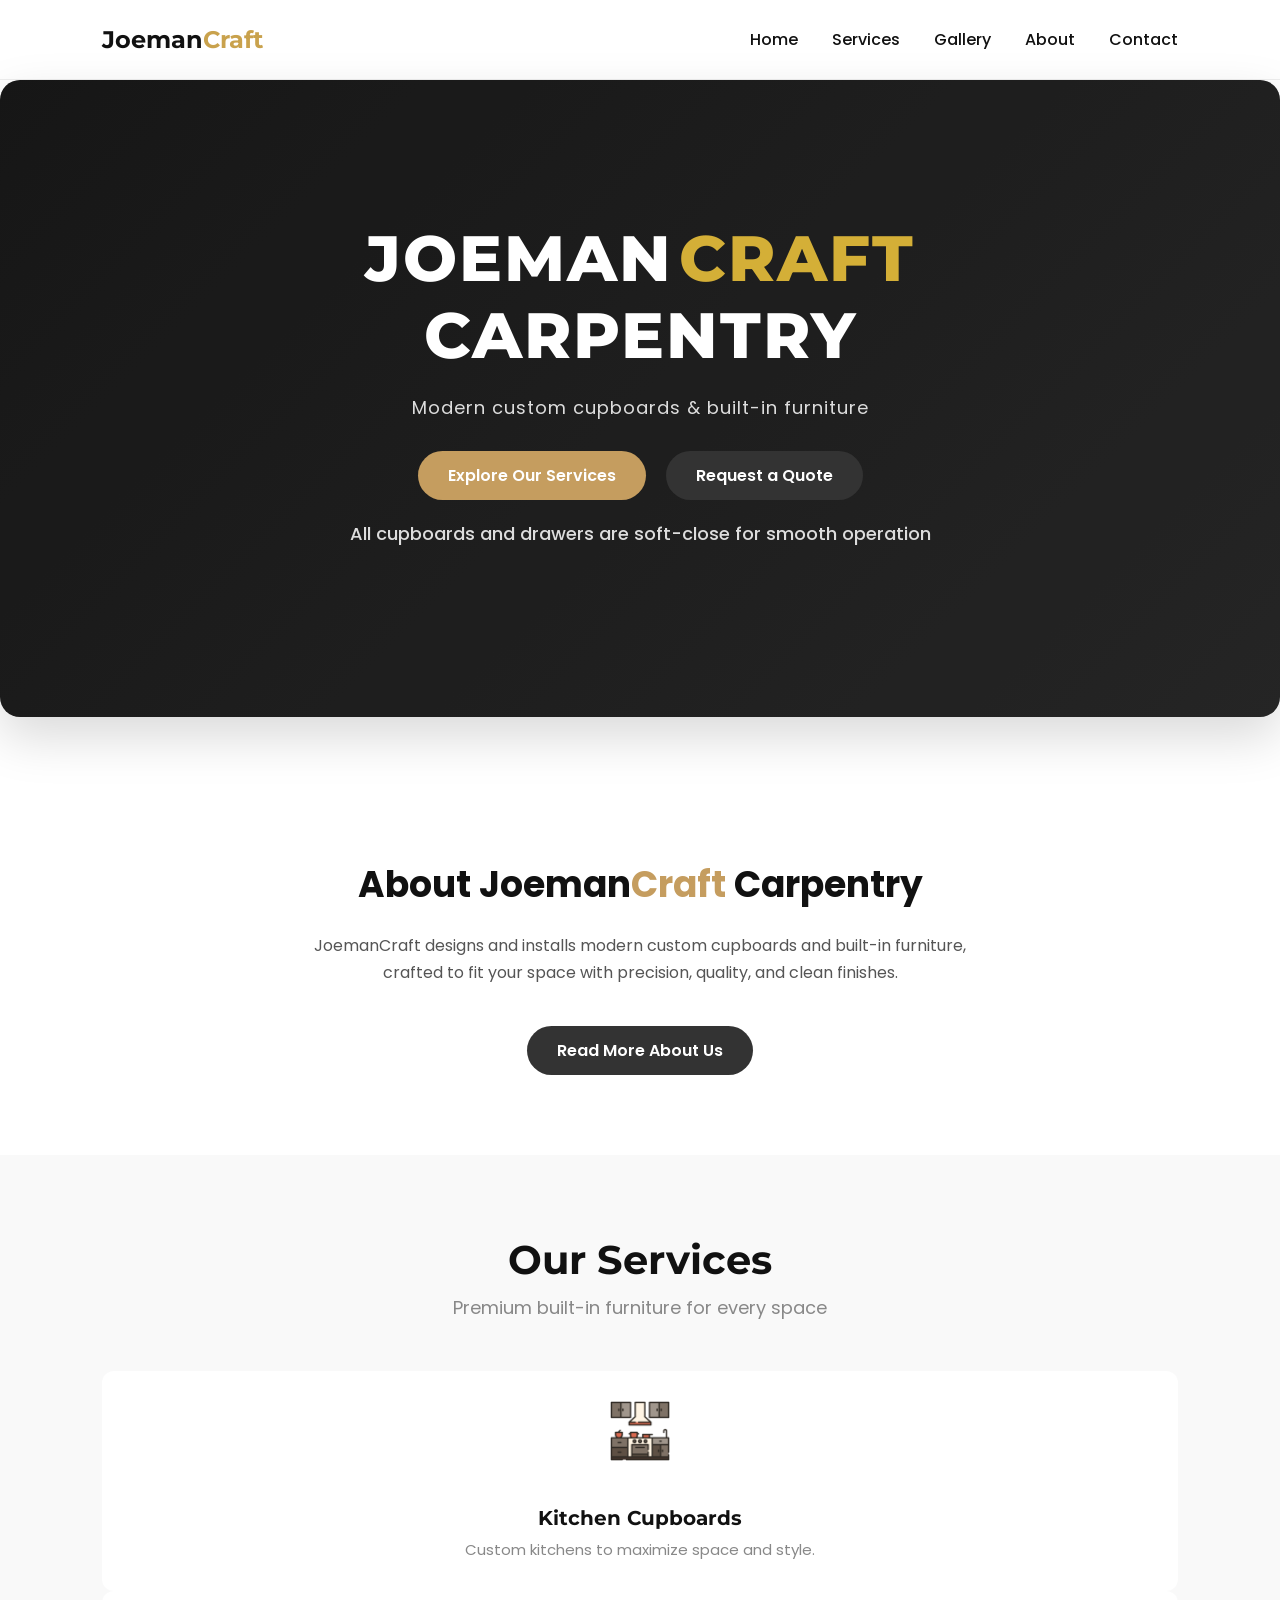
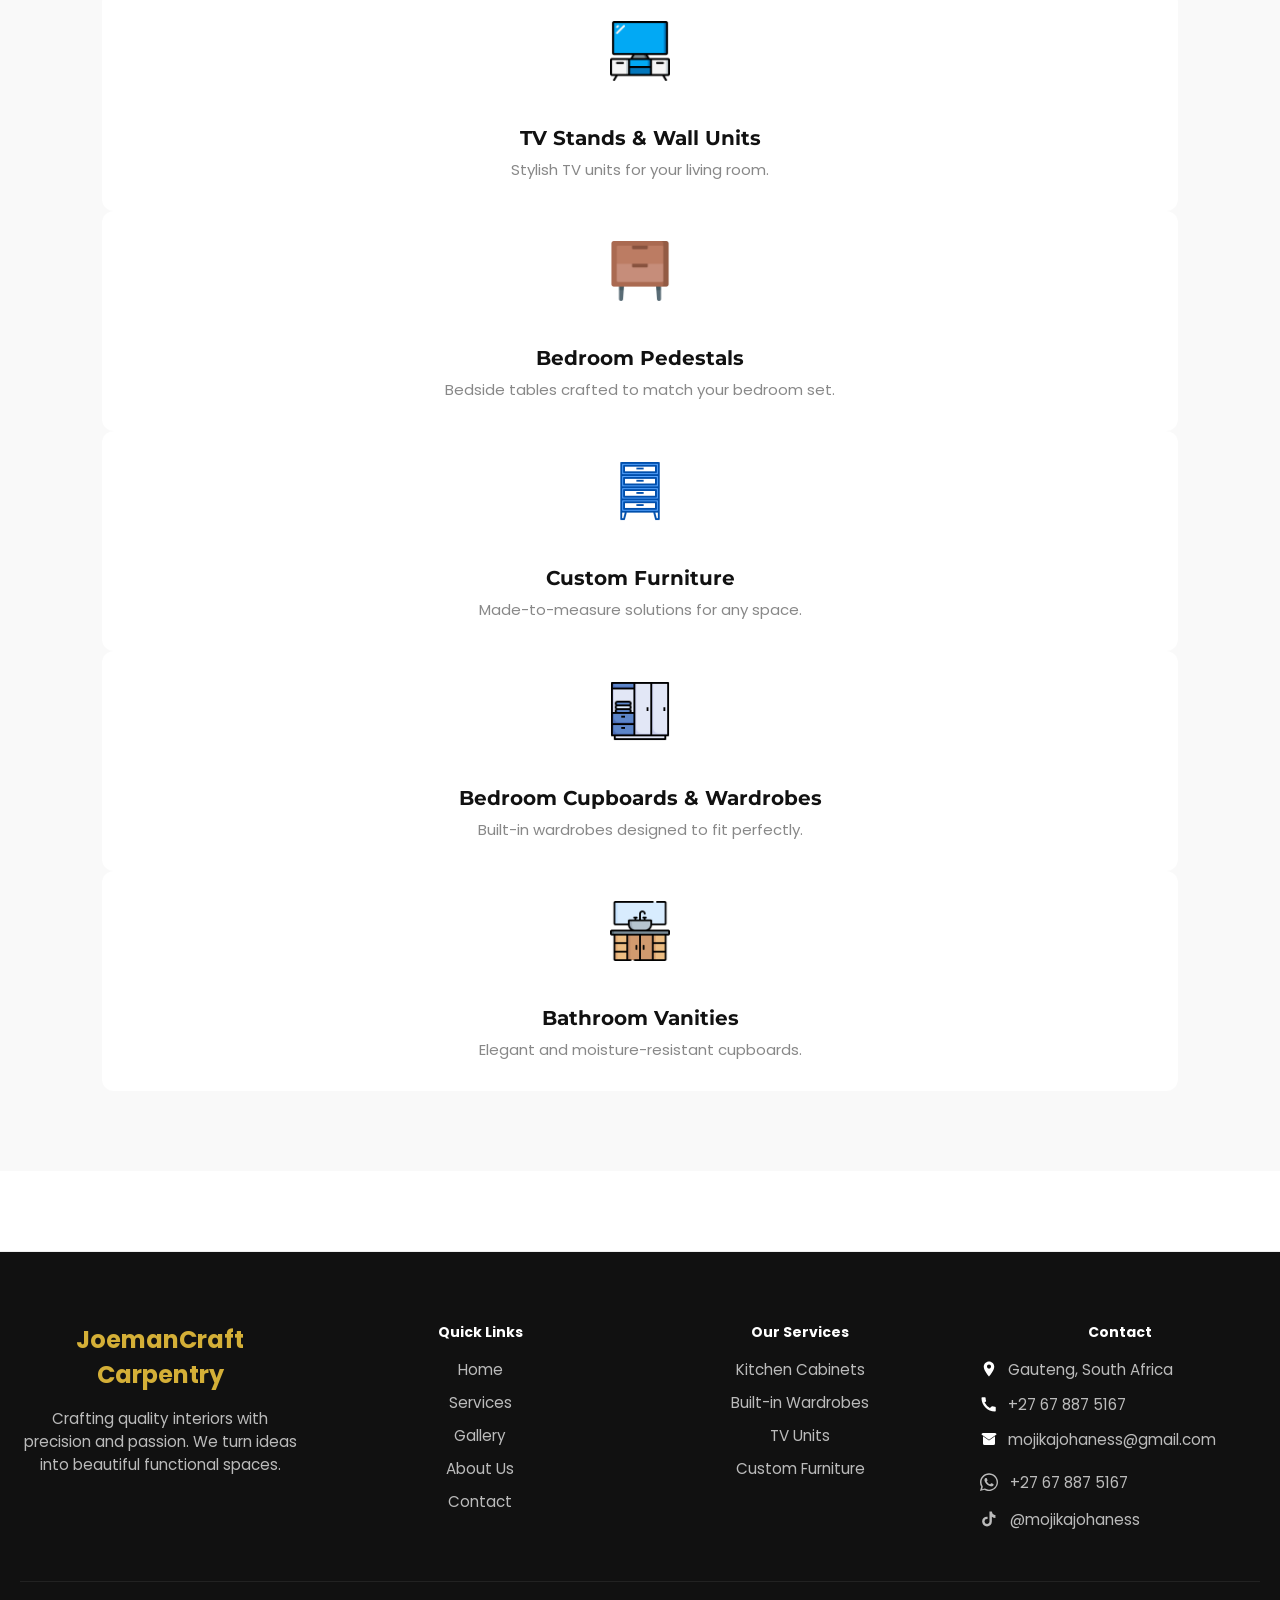
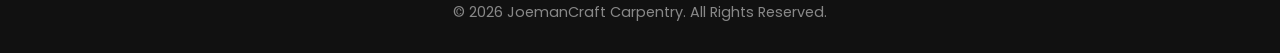
==== index.html @ 2ada07b4 "Initial commit" ====
<!DOCTYPE html>
<html lang="en">
<head>
    <meta charset="UTF-8">
    <meta name="viewport" content="width=device-width, initial-scale=1.0">
    <title>Joeman Craft | Custom Modern Furniture</title>

    <!-- Google Fonts -->
    <link href="https://fonts.googleapis.com/css2?family=Montserrat:wght@400;600;700&family=Poppins:wght@300;400;500&display=swap" rel="stylesheet">

    <!-- CSS -->
    <link rel="stylesheet" href="style.css">
</head>
<body>

<header class="header">
    <div class="logo">Joeman<span>Craft</span></div>

    <nav class="nav">
    <a href="index.html">Home</a>
    <a href="services.html">Services</a>
    <a href="gallery.html">Gallery</a>
    <a href="about.html">About</a>
    <a href="contact.html">Contact</a>
</nav>

</header>

<section class="hero-modern-dark">
    <div class="hero-overlay"></div>

    <div class="hero-content">
        <h1 class="animate-title">Joeman<span>Craft</span><br>Carpentry </br></h1>
        <p class="hero-slogan animate-slogan">
            Modern custom cupboards & built-in furniture
        </p>

        <div class="hero-buttons animate-buttons">
            <a href="services.html" class="btn-primary">Explore Our Services</a>
            <a href="contact.html" class="btn-secondary">Request a Quote</a>
        </div>

        <p class="soft-close-tagline animate tagline">
            All cupboards and drawers are soft-close for smooth operation
        </p>
    </div>


</section>

<section class="about-preview">
    <h2>About Joeman<span class="brand-gold">Craft</span> Carpentry</h2>
    <p>
        JoemanCraft designs and installs modern custom cupboards and built-in furniture,
        crafted to fit your space with precision, quality, and clean finishes.
    </p>
    <a href="about.html" class="btn-secondary">Read More About Us</a>
</section>



<section class="services-preview-modern-icons">
    <h2>Our Services</h2>
    <p class="services-subtitle">Premium built-in furniture for every space</p>


    <div class="service-icon-card">
    <div class="icon">
        <img src="icons/kitchen.png" alt="Kitchen Cupboards Icon">
    </div>
    <h3>Kitchen Cupboards</h3>
    <p>Custom kitchens to maximize space and style.</p>
</div>

<div class="service-icon-card">
    <div class="icon">
        <img src="icons/tv.png" alt="TV Stands & Wall Units Icon">
    </div>
    <h3>TV Stands & Wall Units</h3>
    <p>Stylish TV units for your living room.</p>
</div>

<div class="service-icon-card">
  <div class="icon">
    <img src="icons/pedestal.png" alt="Bedroom Pedestals">
  </div>
  <h3>Bedroom Pedestals</h3>
  <p>Bedside tables crafted to match your bedroom set.</p>
</div>

<div class="service-icon-card">
    <div class="icon">
        <img src="icons/custom.png" alt="Custom Furniture Icon">
    </div>
    <h3>Custom Furniture</h3>
    <p>Made-to-measure solutions for any space.</p>
</div>

<div class="service-icon-card">
    <div class="icon">
        <img src="icons/wardrobe.png" alt="Bedroom Cupboards Icon">
    </div>
    <h3>Bedroom Cupboards & Wardrobes</h3>
    <p>Built-in wardrobes designed to fit perfectly.</p>
</div>

<div class="service-icon-card">
    <div class="icon">
      <img src="icons/bathroom.png" alt="Bathroom Vanities">
    </div>
    <h3>Bathroom Vanities</h3>
    <p>Elegant and moisture-resistant cupboards.</p>
</div>



</section>


<footer class="footer">
  <div class="footer-container">

    
    <div class="footer-col">
      <h3 class="footer-logo">JoemanCraft Carpentry</h3>
      <p>Crafting quality interiors with precision and passion. 
      We turn ideas into beautiful functional spaces.</p>
    </div>

   
    <div class="footer-col">
      <h4>Quick Links</h4>
      <ul>
        <li><a href="index.html">Home</a></li>
        <li><a href="services.html">Services</a></li>
        <li><a href="gallery.html">Gallery</a></li>
        <li><a href="about.html">About Us</a></li>
        <li><a href="contact.html">Contact</a></li>
      </ul>
    </div>

    
    <div class="footer-col">
      <h4>Our Services</h4>
      <ul>
        <li>Kitchen Cabinets</li>
        <li>Built-in Wardrobes</li>
        <li>TV Units</li>
        <li>Custom Furniture</li>
      </ul>
    </div>

    
    <div class="footer-col">
  <h4>Contact</h4>

  <div class="footer-contact-item">
    <svg viewBox="0 0 24 24" class="footer-icon">
      <path fill="currentColor" d="M12 2C8.13 2 5 5.13 5 9c0 5.25 7 13 7 13s7-7.75 7-13c0-3.87-3.13-7-7-7zm0 9.5A2.5 2.5 0 1 1 12 6a2.5 2.5 0 0 1 0 5.5z"/>
    </svg>
    <span>Gauteng, South Africa</span>
  </div>

  <div class="footer-contact-item">
    <svg viewBox="0 0 24 24" class="footer-icon">
      <path fill="currentColor" d="M6.62 10.79a15.05 15.05 0 0 0 6.59 6.59l2.2-2.2a1 1 0 0 1 1-.24c1.12.37 2.33.57 3.59.57a1 1 0 0 1 1 1V21a1 1 0 0 1-1 1C10.07 22 2 13.93 2 4a1 1 0 0 1 1-1h3.5a1 1 0 0 1 1 1c0 1.26.2 2.47.57 3.59a1 1 0 0 1-.25 1l-2.2 2.2z"/>
    </svg>
    <span>+27 67 887 5167</span>
  </div>

  <div class="footer-contact-item">
    <svg viewBox="0 0 24 24" class="footer-icon">
      <path fill="currentColor" d="M20 4H4a2 2 0 0 0-2 2v.01L12 13l10-6.99V6a2 2 0 0 0-2-2zm0 4.25l-8 5.6-8-5.6V18a2 2 0 0 0 2 2h12a2 2 0 0 0 2-2V8.25z"/>
    </svg>
    <span>mojikajohaness@gmail.com </span>
  </div>
<div class="footer-social">

  
  <a href="https://wa.me/27678875167" target="_blank" class="social-item">
    <svg viewBox="0 0 32 32" class="social-icon">
      <path fill="currentColor" d="M16 .396C7.163.396 0 7.559 0 16.396c0 2.89.76 5.72 2.205 8.21L0 32l7.623-2.168a15.89 15.89 0 0 0 8.377 2.353c8.837 0 16-7.163 16-16S24.837.396 16 .396zm0 29.243c-2.512 0-4.973-.673-7.123-1.947l-.508-.302-4.522 1.287 1.208-4.412-.331-.519a13.36 13.36 0 0 1-2.056-7.17c0-7.42 6.038-13.457 13.457-13.457S29.582 9.156 29.582 16.576 23.544 29.64 16.125 29.64zm7.314-10.15c-.4-.2-2.364-1.166-2.73-1.298-.366-.133-.632-.2-.898.2-.266.4-1.032 1.298-1.266 1.566-.233.266-.466.3-.866.1-.4-.2-1.688-.622-3.214-1.984-1.187-1.058-1.988-2.366-2.222-2.766-.233-.4-.025-.616.175-.816.18-.18.4-.466.6-.7.2-.233.266-.4.4-.666.133-.266.066-.5-.033-.7-.1-.2-.898-2.164-1.23-2.964-.324-.78-.653-.674-.898-.686l-.766-.013c-.266 0-.7.1-1.066.5-.366.4-1.4 1.366-1.4 3.332s1.433 3.866 1.633 4.132c.2.266 2.822 4.307 6.84 6.04.956.413 1.7.66 2.28.844.958.305 1.83.262 2.52.159.77-.115 2.364-.966 2.697-1.9.333-.933.333-1.733.233-1.9-.1-.166-.366-.266-.766-.466z"/>
    </svg>
    <span>+27 67 887 5167</span>
  </a>

  
  <a href="https://www.tiktok.com/@mojikajohaness" target="_blank" class="social-item">
    <svg viewBox="0 0 24 24" class="social-icon">
      <path fill="currentColor" d="M19.589 6.686a4.793 4.793 0 0 1-3.77-4.237V2h-3.19v13.372c0 1.83-1.484 3.314-3.314 3.314a3.314 3.314 0 0 1 0-6.628c.274 0 .54.034.795.097V8.96a6.504 6.504 0 0 0-.795-.05A6.505 6.505 0 1 0 15.82 15.37V8.977a8.003 8.003 0 0 0 4.77 1.582V7.37a4.77 4.77 0 0 1-.001-.684z"/>
    </svg>
    <span>@mojikajohaness</span>
  </a>

</div>
</div>

  </div>

  <div class="footer-bottom">
    <p>© 2026 JoemanCraft Carpentry. All Rights Reserved.</p>
  </div>
</footer>


</body>
---- style.css ----
:root {
    --primary: #111;
    --secondary: #c9a24d;
    --light: #f5f5f5;
    --grey: #888;
}

* {
    margin: 0;
    padding: 0;
    box-sizing: border-box;
}

body {
    font-family: 'Poppins', sans-serif;
    color: var(--primary);
}

/* HEADER */
.header {
    display: flex;
    justify-content: space-between;
    align-items: center;
    padding: 25px 8%;
    border-bottom: 1px solid #eee;
}

.logo {
    font-family: 'Montserrat', sans-serif;
    font-size: 24px;
    font-weight: 700;
}

.logo span {
    color: var(--secondary);
}

.nav a {
    margin-left: 30px;
    text-decoration: none;
    color: var(--primary);
    font-weight: 500;
}

.nav a:hover {
    color: var(--secondary);
}

/* HERO */
.hero {
    height: 80vh;
    display: flex;
    align-items: center;
    padding: 0 8%;
    background: linear-gradient(to right, #111, #333);
    color: white;
}

.hero h1 {
    font-family: 'Montserrat', sans-serif;
    font-size: 46px;
    margin-bottom: 20px;
}

.hero p {
    max-width: 550px;
    color: #ddd;
    margin-bottom: 30px;
}

/* BUTTONS */
.btn {
    padding: 12px 28px;
    background: var(--secondary);
    color: #111;
    text-decoration: none;
    font-weight: 600;
}

.btn-outline {
    background: transparent;
    border: 2px solid var(--secondary);
    color: var(--secondary);
}

/* SERVICES */
.services-preview {
    padding: 80px 8%;
    background: var(--light);
    text-align: center;
}

.services-preview h2 {
    font-family: 'Montserrat', sans-serif;
    margin-bottom: 50px;
}

.services-grid {
    display: grid;
    grid-template-columns: repeat(auto-fit, minmax(220px, 1fr));
    gap: 25px;
}

.service-box {
    padding: 40px;
    background: white;
    border: 1px solid #eee;
    font-weight: 500;
}

/* CTA */
.cta {
    padding: 80px 8%;
    background: #111;
    color: white;
    text-align: center;
}

/* FOOTER */
.footer {
    padding: 25px;
    text-align: center;
    border-top: 1px solid #eee;
    font-size: 14px;
    color: var(--grey);
}

/* PAGE HERO */
.page-hero {
    padding: 80px 8%;
    background: #111;
    color: white;
    text-align: center;
}

.page-hero h1 {
    font-family: 'Montserrat', sans-serif;
    font-size: 42px;
    margin-bottom: 15px;
}

.page-hero p {
    color: #ccc;
}

/* SERVICES PAGE */
.services-page {
    padding: 80px 8%;
    display: grid;
    grid-template-columns: repeat(auto-fit, minmax(280px, 1fr));
    gap: 40px;
}

.service-item {
    border: 1px solid #eee;
    padding: 35px;
    background: white;
}

.service-item h3 {
    font-family: 'Montserrat', sans-serif;
    margin-bottom: 15px;
}
/* MODERN SERVICES SECTION */
.services-preview-modern {
    padding: 80px 8%;
    background: #f9f9f9;
}

.services-preview-modern h2 {
    text-align: center;
    font-family: 'Montserrat', sans-serif;
    font-size: 40px;
    margin-bottom: 50px;
}

.service-card {
    display: flex;
    align-items: center;
    padding: 25px 30px;
    margin-bottom: 25px;
    background: white;
    border-left: 5px solid var(--secondary);
    transition: transform 0.3s ease, box-shadow 0.3s ease;
}

.service-card:hover {
    transform: translateY(-5px);
    box-shadow: 0px 10px 25px rgba(0,0,0,0.1);
}

.service-content h3 {
    font-family: 'Montserrat', sans-serif;
    font-size: 24px;
    margin-bottom: 8px;
    color: var(--primary);
}

.service-content p {
    font-size: 16px;
    color: var(--grey);
}

/* HOME PAGE MODERN ICON SERVICES */
.services-preview-modern-icons {
    padding: 80px 8%;
    background: #f9f9f9;
    text-align: center;
}

.services-preview-modern-icons h2 {
    font-family: 'Montserrat', sans-serif;
    font-size: 40px;
    margin-bottom: 10px;
}

.services-subtitle {
    color: var(--grey);
    margin-bottom: 50px;
    font-size: 18px;
}

.services-grid-icons {
    display: grid;
    grid-template-columns: repeat(auto-fit, minmax(180px, 1fr));
    gap: 30px;
}

.service-icon-card {
    background: white;
    padding: 30px 20px;
    border-radius: 12px;
    transition: transform 0.3s ease, box-shadow 0.3s ease;
    cursor: pointer;
}

.service-icon-card:hover {
    transform: translateY(-7px);
    box-shadow: 0px 15px 30px rgba(0,0,0,0.12);
}

.service-icon-card .icon {
    font-size: 36px;
    margin-bottom: 15px;
}

.service-icon-card h3 {
    font-family: 'Montserrat', sans-serif;
    font-size: 20px;
    margin-bottom: 8px;
}

.service-icon-card p {
    font-size: 15px;
    color: var(--grey);
}
/* PNG Icon Styling for Home Page Services */
.service-icon-card .icon img {
    width: 60px;           /* size of icon */
    height: 60px;          /* keeps square shape */
    object-fit: contain;    /* prevents stretching */
    margin-bottom: 15px;    /* space between icon and title */
}
.service-icon-card .icon img:hover {
    transform: scale(1.1);
    transition: transform 0.3s ease;
}
.soft-close-tagline {
    text-align: center;
    font-size: 16px;
    color: var(--secondary);
    margin-bottom: 40px;
    font-weight: 500;
}


/* MODERN HERO SECTION */
.hero-modern {
    background: linear-gradient(135deg, #f5f5f5, #e0e0e0); /* subtle gradient */
    padding: 120px 8%;
    text-align: center;
    border-radius: 20px; /* soft edges, not a box */
    box-shadow: 0 15px 40px rgba(0,0,0,0.08); /* soft floating effect */
    margin-bottom: 60px;
}

.hero-modern h1 {
    font-family: 'Montserrat', sans-serif;
    font-size: 48px;
    margin-bottom: 20px;
    color: #111;
}

.hero-modern p {
    font-size: 18px;
    color: #555;
    margin-bottom: 30px;
}

.hero-modern .btn-primary {
    display: inline-block;
    background-color: #c59d5f; /* premium gold accent */
    color: white;
    padding: 12px 30px;
    border-radius: 30px;
    font-weight: 600;
    text-decoration: none;
    transition: background 0.3s ease;
}

.hero-modern .btn-primary:hover {
    background-color: #a47c3f; /* slightly darker on hover */
}

.hero-buttons {
    display: flex;
    justify-content: center;
    gap: 20px; /* space between buttons */
    flex-wrap: wrap; /* keeps it neat on mobile */
}

/* Primary button (already exists) */
.btn-primary {
    display: inline-block;
    background-color: #c59d5f; /* premium gold */
    color: white;
    padding: 12px 30px;
    border-radius: 30px;
    font-weight: 600;
    text-decoration: none;
    transition: background 0.3s ease;
}

.btn-primary:hover {
    background-color: #a47c3f; /* darker gold on hover */
}

/* Secondary button for Request a Quote */
.btn-secondary {
    display: inline-block;
    background-color: #111; /* dark but elegant */
    color: white;
    padding: 12px 30px;
    border-radius: 30px;
    font-weight: 600;
    text-decoration: none;
    transition: background 0.3s ease, color 0.3s ease;
}

.btn-secondary:hover {
    background-color: #333; /* slightly lighter on hover */
    color: #c59d5f; /* optional: gold text on hover */
}

/* MODERN DARK HERO */
.hero-modern-dark {
    position: relative;
    background: linear-gradient(135deg, #1c1c1c, #2e2e2e);
    padding: 140px 8%;
    border-radius: 20px;
    color: white;
    text-align: center;
    overflow: hidden;
    margin-bottom: 60px;
    box-shadow: 0 20px 50px rgba(0,0,0,0.15);
}

.hero-modern-dark .hero-overlay {
    position: absolute;
    top: 0; left: 0; right: 0; bottom: 0;
    background: rgba(0,0,0,0.2); /* subtle overlay for depth */
    border-radius: 20px;
    z-index: 1;
}

.hero-modern-dark .hero-content {
    position: relative;
    z-index: 2;
}

.hero-modern-dark h1 {
    font-family: 'Montserrat', sans-serif;
    font-size: 50px;
    margin-bottom: 20px;
    line-height: 1.2;
}

.hero-modern-dark p {
    font-size: 18px;
    margin-bottom: 30px;
    color: #ddd;
}

.hero-buttons {
    display: flex;
    justify-content: center;
    gap: 20px;
    flex-wrap: wrap;
}

.btn-primary {
    display: inline-block;
    background-color: #c59d5f; /* gold accent */
    color: white;
    padding: 12px 30px;
    border-radius: 30px;
    font-weight: 600;
    text-decoration: none;
    transition: background 0.3s ease;
}

.btn-primary:hover {
    background-color: #a47c3f;
}

.btn-secondary {
    display: inline-block;
    background-color: #333;
    color: white;
    padding: 12px 30px;
    border-radius: 30px;
    font-weight: 600;
    text-decoration: none;
    transition: background 0.3s ease, color 0.3s ease;
}

.btn-secondary:hover {
    background-color: #555;
    color: #c59d5f;
}

.soft-close-tagline {
    margin-top: 20px;
    font-size: 16px;
    color: #f5d78e; /* subtle gold */
    font-weight: 500;
}

/* BRAND NAME IN HERO */
.hero-modern-dark h1 {
    font-size: 64px;              /* BIG brand text */
    font-weight: 800;
    letter-spacing: 2px;
    margin-bottom: 20px;
    color: #ffffff;               /* Joeman in white */
    text-transform: uppercase;
}

/* GOLD "Craft" */
.hero-modern-dark h1 span {
    color:     #d4af37;           /* premium gold */
margin-left: 6px;
}

.hero-slogan {
    font-size: 18px;
    color: #ddd;
    margin-bottom: 30px;
    letter-spacing: 1px;
}

/* INITIAL STATE */
.animate-title,
.animate-slogan,
.animate-buttons,
.animate-tagline {
    opacity: 0;
    transform: translateY(70px);
    animation: slideUpFade 2s ease-out forwards;
}

/* STAGGERED TIMING */
.animate-title {
    animation-delay: 0.2s;
}

.animate-slogan {
    animation-delay: 0.6s;
}

.animate-buttons {
    animation-delay: 1s;
}

.animate-tagline {
    animation-delay: 1.4s;
}

/* KEYFRAMES */
@keyframes slideUpFade {
    from {
        opacity: 0;
        transform: translateY(70px);
    }
    to {
        opacity: 1;
        transform: translateY(0);
    }
}
/* =======================
   SERVICES HERO SECTION
======================= */

    .services-hero {
    position: relative;
    background: none;
    height: 80vh;
    min-height: 520px;
    border-radius: 20px;
    overflow: hidden;
    margin-bottom: 100px;
}
/* OVERLAY */
.services-hero-overlay {
    position: absolute;
    inset: 0;
    background: rgba(0,0,0,0.45);
    z-index: 1;
}

/* CONTENT */
.services-hero-content {
    position: relative;
    z-index: 2;
    height: 100%;
    display: flex;
    flex-direction: column;
    justify-content: center;
    align-items: center;
    text-align: center;
    color: #fff;
}

.services-hero-content h1 {
    font-size: 52px;
    font-weight: 800;
    margin-bottom: 15px;
    text-transform: uppercase;
}

.services-hero-content p {
    font-size: 18px;
    color: #ddd;
    max-width: 600px;
}

.services-hero-slider{
    position: absolute;
    inset: 0;
    z-index:0;
    overflow: hidden;
}
.services-hero-slides{
    display:flex;
    width: 100%;
    height: 100%;
    transform: translateX(0);
    transition: transform 1s ease-in-out;
}
.services-hero-slides img {
    width: 100vw;
    height: 100%;
    object-fit: contain;
    background:fixed;
    flex-shrink:0;
}

/* HOME ABOUT PREVIEW SECTION */
.about-preview {
    padding: 80px 8%;
    text-align: center;
    background-color: #ffffff;
}

.about-preview h2 {
    font-size: 36px;
    margin-bottom: 20px;
    color: #111;
}

.about-preview p {
    font-size: 16px;
    color: #555;
    max-width: 700px;
    margin: 0 auto 30px auto;
    line-height: 1.7;
}

/* Button already exists, this just ensures spacing */
.about-preview .btn-secondary {
    margin-top: 10px;
    display: inline-block;
}

/* Responsive */
@media (max-width: 768px) {
    .about-preview h2 {
        font-size: 30px;
    }
}
.about-preview h2 span {
    color: #c59d5f; /* gold */
}

.brand-gold {
    color: #c59d5f; /* premium gold */
}
 /* PAGE HERO */
.page-hero {
    background: linear-gradient(135deg, #1c1c1c, #2e2e2e);
    padding: 100px 8%;
    text-align: center;
    color: white;
    border-radius: 16px;
    margin-bottom: 60px;
    box-shadow: 0 20px 50px rgba(0,0,0,0.15);
}

.page-hero h1 {
    font-size: 48px;
    margin-bottom: 20px;
}

.page-hero p {
    font-size: 18px;
    color: #ddd;
}

/* FULL ABOUT PAGE */
.about-page {
    padding: 100px 8%;
    background-color: #f8f8f8;
}

.about-container {
    display: grid;
    grid-template-columns: 1.3fr 1fr;
    gap: 50px;
    align-items: start;
}

.about-text h2 {
    font-size: 36px;
    margin-bottom: 20px;
    color: #111;
}

.about-text p {
    font-size: 16px;
    line-height: 1.7;
    color: #555;
    margin-bottom: 15px;
}

.about-highlight {
    font-weight: 600;
    color: #333;
}

/* FEATURE BOX */
.about-feature-box {
    background: #111;
    color: white;
    padding: 40px;
    border-radius: 16px;
    box-shadow: 0 15px 40px rgba(0,0,0,0.15);
    text-align: left;
}

.about-feature-box h3 {
    font-size: 28px;
    margin-bottom: 20px;
}

.about-feature-box ul {
    list-style: none;
    padding: 0;
    margin-bottom: 20px;
}

.about-feature-box li {
    font-size: 16px;
    margin-bottom: 15px;
}

.about-feature-box a.btn-primary {
    display: inline-block;
}

/* RESPONSIVE */
@media (max-width: 900px) {
    .about-container {
        grid-template-columns: 1fr;
    }

    .about-feature-box {
        margin-top: 30px;
    }
}
 /* NAVBAR */
.navbar {
    display: flex;
    justify-content: space-between;
    align-items: center;
    padding: 20px 8%;
    background-color: #ffffff;/*white*/
    border-radius: 0 0 12px 12px;
    box-shadow: 0 5px 20px rgba(0,0,0,0.1);
    position: sticky;
    top: 0;
    z-index: 100;
}

.navbar .logo {
    font-size: 28px;
    font-weight: 800;
    color: #111;
    text-decoration: none;
}

.navbar .logo .brand-gold {
    color: #c59d5f; /* gold */
}

.navbar .nav-links {
    list-style: none;
    display: flex;
    gap: 30px;
}

.navbar .nav-links li a {
    color: #000000;
    text-decoration: none;
    font-weight: 600;
    transition: color 0.3s, border-bottom 0.3s;
    padding-bottom: 4px;
    border-bottom: 2px solid transparent; /* for hover effect */
}

.navbar .nav-links li a:hover {
    color: #c59d5f; /* gold on hover */
    border-bottom: 2px solid #c59d5f;
}

.navbar .nav-links li a.active {
    color: #c59d5f;
    border-bottom: 2px solid #c59d5f;
}

/* RESPONSIVE - mobile */
@media (max-width: 768px) {
    .navbar {
        flex-direction: column;
        align-items: flex-start;
    }

    .navbar .nav-links {
        flex-direction: column;
        gap: 15px;
        width: 100%;
    }
}
.navbar {
    box-shadow: 0 5px 20px rgba(0,0,0,0.05);
}
.navbar {
    font-family: 'Segoe UI', 'Roboto', sans-serif; /* modern clean font */
}

/* Founder & Location box */
.about-founder {
    margin-top: 30px;
    padding: 20px;
    background-color: #f1f1f1;
    border-left: 4px solid #c59d5f; /* gold accent */
    border-radius: 8px;
}

.about-founder p {
    font-size: 16px;
    color: #333;
    margin: 5px 0;
}

.about-founder strong {
    color: #111;
}
/* Founder box */
.about-founder-box {
    display: flex;
    align-items: center;
    gap: 25px;
    margin-top: 40px;
    padding: 25px;
    background-color: #f7f7f7;
    border-radius: 14px;
}

/* Founder image */
.about-founder-box img {
    width: 140px;
    height: 140px;
    object-fit: cover;
    border-radius: 50%; /* modern circular look */
    border: 3px solid #c59d5f; /* gold accent */
}

.services-page {
    display: flex;
    gap:50px;
    position: relative;
    padding: 80px 8%;
    background-color: #fff;
}
.services-left{
    flex: 0 0 35%;
    position: relative;
}
.service-page::before{
    content:'';
    position: absolute;
    left: 0;
    top: 0;
    width:35%;
    height:100%;
    background: url('images/wood-pattern.png') no-repeat center;
    background-size: cover;
    opacity:0.03;
    pointer-events: none;
    z-index:0;
}
.side-accent{
    position: absolute;
    left:0;
    top:0;
    height: 100%;
    width:4px;
    background-color: #c59d5f;
    border-radius:2px;
    z-index:1;
}
.side-accent-text{
    position: absolute;
    left: 10px;
    top: 20px;
    writing-mode: vertical-rl;
    transform: rotate(180deg);
    font-size: 18px;
    color: #c59d5f;
    font-weight: 600;
    letter-spacing: 2px;
    z-index: 1;
}

.services-page h2 {
    text-align: center;
    font-size: 36px;
    margin-bottom: 60px;
}

.services-grid {
    display: flex;
    flex-direction: column;
    gap: 40px;
}
.service-card:nth-child(odd){
    align-self:flex-start;
    max-width: 500px;
}
.service-card:nth-child(even){
    align-self: flex-end;
    max-width:500px;
}

.service-card {
    background-color: #f8f8f8;
    border-radius: 14px;
    overflow: hidden; /* VERY IMPORTANT */
    display: flex;
    flex-direction: column; /* forces image on top, text below */
    transition: transform 0.3s ease, box-shadow 0.3s ease;
}

/* Service images */
.service-card img {
    width: 100%;
    height: auto;
    object-fit: contain;
    display: block; /* prevents weird spacing */
}


.service-card h3 {
    font-size: 20px;
    margin: 20px 20px 10px;
    color: #111;
}

.service-card p {
    font-size: 15px;
    color: #555;
    margin: 0 20px 25px;
    line-height: 1.6;
}

.service-card:hover {
    transform: translateY(-5px);
    box-shadow: 0 15px 30px rgba(0,0,0,0.1);
}
/* Services summary section */
.services-summary {
    position: relative;
    z-index: 2;
    padding-left: 30px;
    opacity: 0; /* start hidden for animation */
    transform: translateY(20px);
    transition: opacity 1s ease-out, transform 1s ease-out;
}

.services-summary h2 {
    font-size: 28px;
    margin-bottom: 20px;
    color: #111;
}

.services-summary p {
    font-size: 15px;
    color: #555;
    margin-bottom:  15px;
    line-height: 1.7;
}
.services-right{
    flex: 1;
}
/* Fade-in when visible */
.fade-in-section.visible {
    opacity: 1;
    transform: translateY(0);
}


/* FADE SLIDER MODE */
.services-hero-slides {
    position: relative;
    width: 100%;
    height: 100%;
}

.services-hero-slides img {
    position: absolute;
    inset: 0;
    width: 100%;
    height: 100%;
    object-fit: contain;
    opacity: 0;
    transition: opacity 0.4s ease-in-out;
}

/* Show active image */
.services-hero-slides img.active {
    opacity: 1;
}

/* DOTS */
.services-hero-dots {
    position: absolute;
    bottom: 25px;
    left: 50%;
    transform: translateX(-50%);
    display: flex;
    gap: 10px;
    z-index: 3;
}

.services-hero-dots .dot {
    width: 18px;
    height: 4px;
    background: rgba(255,255,255,0.4);
    border-radius: 2px;
    transition: background 0.4s ease, width 0.4s ease;
}

.services-hero-dots .dot.active {
    background: #c59d5f; /* gold */
    width: 30px;
}

/* =====================
   GALLERY SECTION
===================== */
.gallery-section {
    padding: 80px 40px;
    max-width: 1400px;
    margin: auto;
}

.gallery-title {
    text-align: center;
    font-size: 2.6rem;
    font-weight: 800;
    margin-bottom: 10px;
}

.gallery-subtitle {
    text-align: center;
    color: #666;
    margin-bottom: 60px;
    font-size: 1.05rem;
}

/* =====================
   MASONRY GRID
===================== */
.gallery-grid {
    column-count: 3;
    column-gap: 20px;
}

.gallery-grid img {
    width: 100%;
    margin-bottom: 20px;
    border-radius: 14px;
    cursor: pointer;
    transition: transform 0.35s ease, opacity 0.35s ease;
    break-inside: avoid;
    background: #f2f2f2;
}

.gallery-grid img:hover {
    transform: scale(1.015);
    opacity: 0.9;
}

/* RESPONSIVE */
@media (max-width: 1024px) {
    .gallery-grid {
        column-count: 2;
    }
}

@media (max-width: 600px) {
    .gallery-grid {
        column-count: 1;
    }

    .gallery-section {
        padding: 60px 20px;
    }
}

/* =====================
   LIGHTBOX
===================== */
.lightbox {
    position: fixed;
    inset: 0;
    background: rgba(0, 0, 0, 0.92);
    display: none;
    align-items: center;
    justify-content: center;
    z-index: 9999;
}

.lightbox img {
    max-width: 90%;
    max-height: 85%;
    border-radius: 12px;
}

.lightbox-close {
    position: absolute;
    top: 25px;
    right: 35px;
    font-size: 42px;
    color: #fff;
    cursor: pointer;
}
/* =====================
   CONTACT HERO
===================== */
.contact-hero {
    text-align: center;
    padding: 100px 20px 60px;
    animation: fadeInUp 1s ease forwards;
}

.contact-hero h1 {
    font-size: 2.8rem;
    font-weight: 800;
    margin-bottom: 15px;
}

.contact-hero p {
    color: #666;
    font-size: 1.1rem;
}


/* =====================
   CONTACT INFO
===================== */
.contact-info {
    display: grid;
    grid-template-columns: repeat(auto-fit, minmax(250px, 1fr));
    gap: 30px;
    max-width: 1200px;
    margin: 60px auto;
    padding: 0 20px;
}

.contact-card {
    background: #fff;
    padding: 30px;
    border-radius: 14px;
    box-shadow: 0 8px 25px rgba(0,0,0,0.05);
    transition: transform 0.3s ease, box-shadow 0.3s ease;
}

.contact-card:hover {
    transform: translateY(-5px);
    box-shadow: 0 12px 35px rgba(0,0,0,0.08);
}

.contact-card h3 {
    margin-bottom: 10px;
    font-size: 1.1rem;
}

.contact-card p {
    color: #555;
}


/* =====================
   WHATSAPP SECTION
===================== */
.whatsapp-section {
    text-align: center;
    padding: 80px 20px 120px;
}

.whatsapp-section h2 {
    font-size: 2rem;
    margin-bottom: 15px;
}

.whatsapp-section p {
    color: #666;
    margin-bottom: 35px;
}

.whatsapp-btn {
    display: inline-block;
    padding: 16px 40px;
    background: #000;
    color: #fff;
    text-decoration: none;
    font-weight: 600;
    border-radius: 40px;
    transition: all 0.3s ease;
}

.whatsapp-btn:hover {
    background: #222;
    transform: translateY(-3px);
}


/* =====================
   FADE ANIMATION
===================== */
@keyframes fadeInUp {
    from {
        opacity: 0;
        transform: translateY(30px);
    }
    to {
        opacity: 1;
        transform: translateY(0);
    }
}
/* =====================
   WHATSAPP BUTTON PULSE
===================== */

/* =====================
   WHATSAPP SECTION
===================== */

.whatsapp-btn {
    display: inline-flex;
    align-items: center;
    gap: 10px;
    padding: 16px 40px;
    background: #25D366;
    color: #fff;
    text-decoration: none;
    font-weight: 600;
    border-radius: 40px;
    transition: all 0.3s ease;
    position: relative;
    animation: pulseGreen 3s infinite;
}

.whatsapp-btn:hover {
    background: #1ebe5d;
    transform: translateY(-3px);
}

/* Icon styling */
.whatsapp-icon {
    width: 20px;
    height: 20px;
    display: inline-block;
}


/* Soft pulse effect */
@keyframes pulse {
    0% {
        box-shadow: 0 0 0 0 rgba(0, 0, 0, 0.4);
    }
    70% {
        box-shadow: 0 0 0 12px rgba(0, 0, 0, 0);
    }
    100% {
        box-shadow: 0 0 0 0 rgba(0, 0, 0, 0);
    }
}
/* =====================
   GREEN PULSE ANIMATION
===================== */

@keyframes pulseGreen {
    0% {
        box-shadow: 0 0 0 0 rgba(37, 211, 102, 0.6);
    }
    70% {
        box-shadow: 0 0 0 14px rgba(37, 211, 102, 0);
    }
    100% {
        box-shadow: 0 0 0 0 rgba(37, 211, 102, 0);
    }
}
/* =====================
   FOOTER
===================== */

.footer {
    background: #111;
    color: #ddd;
    padding: 70px 20px 30px;
    margin-top: 80px;
}

.footer-container {
    max-width: 1300px;
    margin: auto;
    display: grid;
    grid-template-columns: repeat(auto-fit, minmax(220px, 1fr));
    gap: 40px;
}

.footer-logo {
    font-size: 1.5rem;
    font-weight: 700;
    margin-bottom: 15px;
    color: #d4af37;
}

.footer-col h4 {
    margin-bottom: 15px;
    color: #fff;
}

.footer-col p,
.footer-col li {
    font-size: 0.95rem;
    margin-bottom: 10px;
    color: #bbb;
}

.footer-col ul {
    list-style: none;
    padding: 0;
}

.footer-col a {
    text-decoration: none;
    color: #bbb;
    transition: color 0.3s ease;
}

.footer-col a:hover {
    color: gold;
}

.footer-bottom {
    text-align: center;
    border-top: 1px solid #222;
    margin-top: 50px;
    padding-top: 20px;
    font-size: 0.9rem;
    color: #888;
}
/* Footer Contact Icons */

.footer-contact-item {
    display: flex;
    align-items: center;
    gap: 10px;
    margin-bottom: 12px;
    color: #bbb;
    font-size: 0.95rem;
}

.footer-icon {
    width: 18px;
    height: 18px;
    color: white;
    flex-shrink: 0;
}
/* =====================
   FOOTER SOCIAL
===================== */

.footer-social {
    margin-top: 20px;
    display: flex;
    flex-direction: column;
    gap: 14px;
}

.social-item {
    display: flex;
    align-items: center;
    gap: 12px;
    text-decoration: none;
    color: #aaa;
    font-size: 0.95rem;
    transition: all 0.3s ease;
}

.social-icon {
    width: 18px;
    height: 18px;
    transition: transform 0.3s ease, filter 0.3s ease;
}

/* WhatsApp hover */
.social-item:first-child:hover {
    color: #25D366;
}

/* TikTok hover */
.social-item:last-child:hover {
    color: #fff;
}

.social-item:hover .social-icon {
    transform: scale(1.15);
}
/* =====================
   OUR VALUES SECTION
===================== */

.values-section {
    padding: 100px 20px;
    background: #f9f9f9;
}

.values-container {
    max-width: 1200px;
    margin: auto;
}

.values-header {
    text-align: center;
    margin-bottom: 70px;
}

.values-header h2 {
    font-size: 2.4rem;
    font-weight: 700;
    margin-bottom: 15px;
}

.values-header p {
    color: #666;
    font-size: 1.05rem;
}

.values-grid {
    display: grid;
    grid-template-columns: repeat(auto-fit, minmax(250px, 1fr));
    gap: 40px;
}

.value-card {
    background: #fff;
    padding: 40px 30px;
    border-radius: 16px;
    text-align: center;
    box-shadow: 0 10px 30px rgba(0,0,0,0.04);
    transition: transform 0.3s ease, box-shadow 0.3s ease;
}

.value-card:hover {
    transform: translateY(-6px);
    box-shadow: 0 18px 40px rgba(0,0,0,0.08);
}

.value-icon {
    width: 60px;
    height: 60px;
    margin: 0 auto 20px;
    background: #25D36615;
    display: flex;
    align-items: center;
    justify-content: center;
    border-radius: 50%;
    color: gold;
}

.value-icon svg {
    width: 26px;
    height: 26px;
}

.value-card h3 {
    font-size: 1.2rem;
    margin-bottom: 12px;
}

.value-card p {
    color: #666;
    font-size: 0.95rem;
    line-height: 1.6;
}
/* =====================
   GALLERY CTA SECTION
===================== */

.gallery-cta {
    padding: 100px 20px;
    background: #f4f4f4;
    text-align: center;
}

.gallery-cta-container {
    max-width: 800px;
    margin: auto;
}

.gallery-cta h2 {
    font-size: 2.2rem;
    margin-bottom: 15px;
    font-weight: 700;
}

.gallery-cta p {
    font-size: 1.05rem;
    color: #666;
    margin-bottom: 35px;
}

.gallery-btn {
    display: inline-block;
    padding: 14px 38px;
    background: #111;
    color: #fff;
    text-decoration: none;
    border-radius: 40px;
    font-weight: 600;
    transition: all 0.3s ease;
}

.gallery-btn:hover {
    background: #d4af37;
    transform: translateY(-3px);
}
/* Gallery CTA Icon */

.gallery-cta-icon {
    width: 70px;
    height: 70px;
    margin: 0 auto 25px;
    background: #25D36615;
    display: flex;
    align-items: center;
    justify-content: center;
    border-radius: 50%;
    color: #d4af37;
}

.gallery-cta-icon svg {
    width: 28px;
    height: 28px;
}
/* =====================
   CUSTOM DESIGN SECTION
===================== */

.custom-design {
    padding: 100px 20px;
    background: #ffffff;
    text-align: center;
    border-top: 1px solid #eee;
}

.custom-design-container {
    max-width: 900px;
    margin: auto;
}

.custom-design h2 {
    font-size: 2.2rem;
    font-weight: 700;
    margin-bottom: 25px;
}

.custom-design p {
    font-size: 1.05rem;
    color: #555;
    line-height: 1.8;
    margin-bottom: 20px;
}

.custom-btn {
    display: inline-block;
    margin-top: 20px;
    padding: 14px 40px;
    background: #111;
    color: #fff;
    text-decoration: none;
    border-radius: 40px;
    font-weight: 600;
    transition: all 0.3s ease;
}

.custom-btn:hover {
    background: #d4af37;
    transform: translateY(-3px);
}
/* =====================
   RESPONSIVE TABLET
===================== */
@media (max-width: 992px) {

    h1 {
        font-size: 38px !important;
    }

    h2 {
        font-size: 28px !important;
    }

    .services-hero {
        height: 65vh;
    }

    .footer-container {
        gap: 40px;
    }

    .values-grid {
        gap: 30px;
    }

}
/* =====================
   RESPONSIVE MOBILE
===================== */
@media (max-width: 768px) {

    section {
        padding: 70px 20px !important;
    }

    h1 {
        font-size: 30px !important;
    }

    h2 {
        font-size: 24px !important;
    }

    p {
        font-size: 0.95rem !important;
    }

    /* Hero Sections */
    .services-hero,
    .hero {
        height: 60vh;
        min-height: 420px;
    }

    .services-hero-content h1 {
        font-size: 28px;
    }

    .services-hero-content p {
        font-size: 0.95rem;
        padding: 0 15px;
    }

    /* Values */
    .value-card {
        padding: 30px 20px;
    }

    /* CTA Buttons */
    .gallery-btn,
    .custom-btn {
        width: 100%;
        max-width: 280px;
    }

    /* Footer */
    .footer {
        padding: 70px 20px 30px;
    }

    .footer-container {
        gap: 35px;
    }

    .footer-bottom {
        margin-top: 40px;
    }

}
/* =====================
   SMALL MOBILE
===================== */
@media (max-width: 480px) {

    h1 {
        font-size: 24px !important;
    }

    h2 {
        font-size: 20px !important;
    }

    .services-hero-content {
        padding: 0 15px;
    }

    .gallery-cta-icon,
    .value-icon {
        width: 55px;
        height: 55px;
    }

}
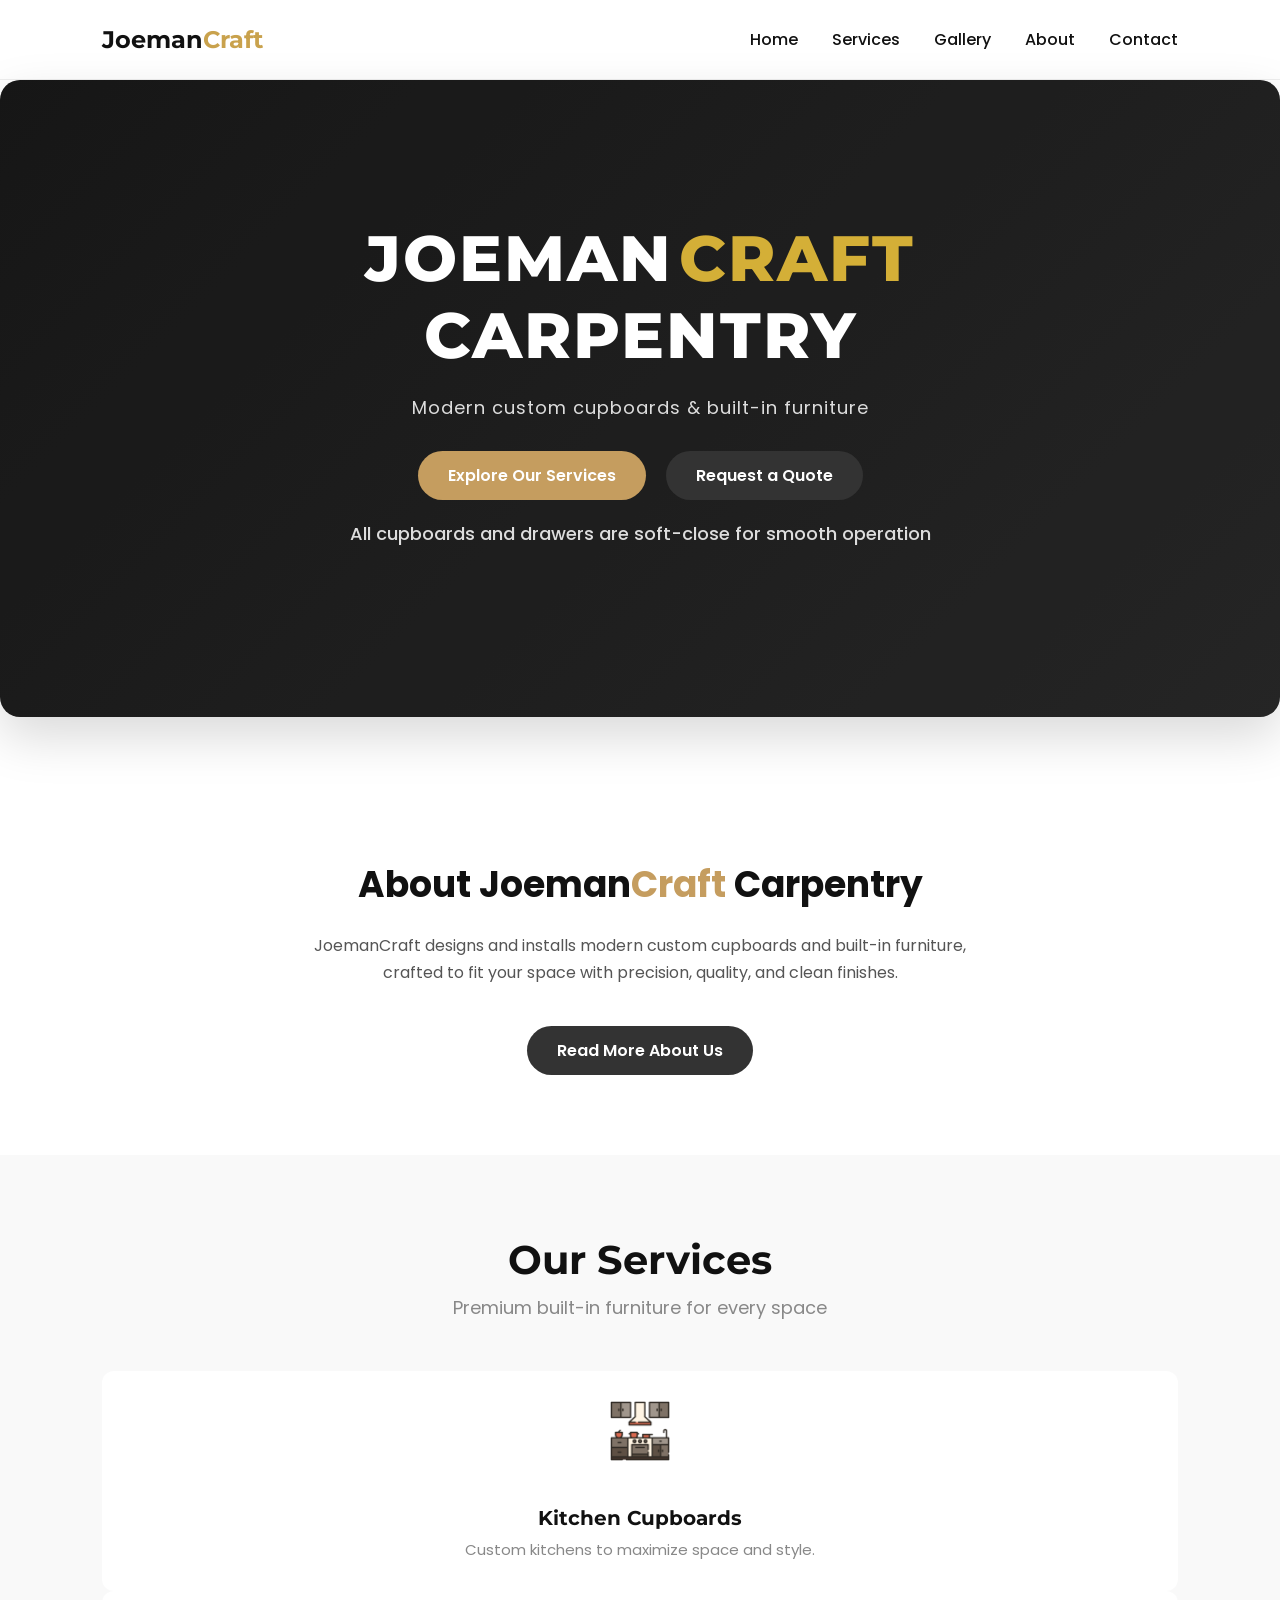
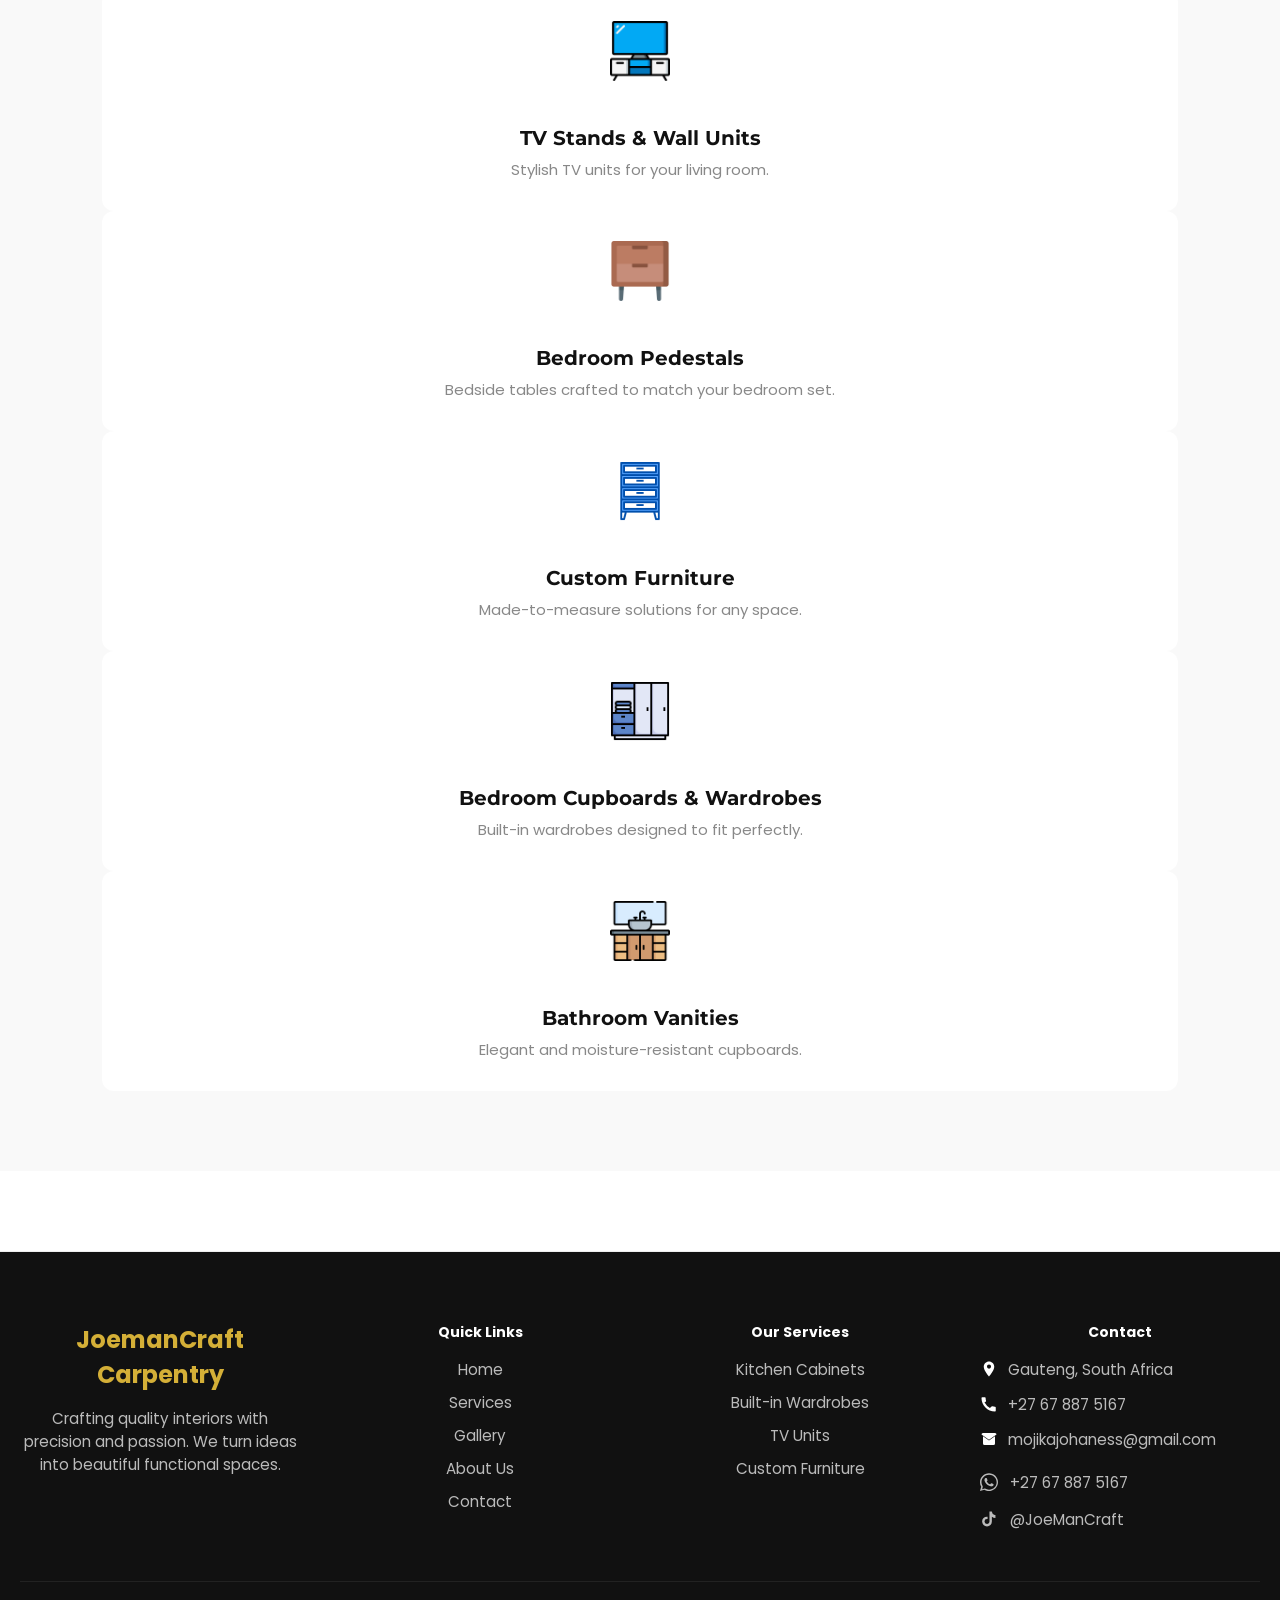
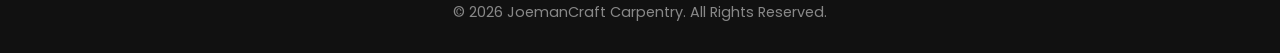
==== commit 42f8e4d1: "Added JoemanCraft favicon and Open Graph meta tags for better branding, sharing previews, and search" ====
--- a/index.html
+++ b/index.html
@@ -3,12 +3,17 @@
 <head>
     <meta charset="UTF-8">
     <meta name="viewport" content="width=device-width, initial-scale=1.0">
-    <title>Joeman Craft | Custom Modern Furniture</title>
-
+    <title>JoemanCraft | Custom Cupboards, Furniture & Modern Carpentry Solutions</title>
+   <meta name="description" content="JoemanCraft designs and builds custom kitchen cupboards, wardrobes, TV units, and furniture. High-quality craftsmanship, modern finishes, and tailored solutions for every home.">
+<meta name="google-site-verification" content="-BDFzc7UG7C5a8ATlvpvuVTfvXBtIyK--UMFWVnoFQI" />
     <!-- Google Fonts -->
     <link href="https://fonts.googleapis.com/css2?family=Montserrat:wght@400;600;700&family=Poppins:wght@300;400;500&display=swap" rel="stylesheet">
-
-    <!-- CSS -->
+<link rel="icon" type="image/png" href="images/favicon.png">
+   
+<meta property="og:title" content="JoemanCraft">
+<meta property="og:description" content="Modern custom cupboards and furniture solutions.">
+<meta property="og:image" content="images/hero/slide1.jpg">
+
     <link rel="stylesheet" href="style.css">
 </head>
 <body>
@@ -185,11 +190,11 @@
   </a>
 
   
-  <a href="https://www.tiktok.com/@mojikajohaness" target="_blank" class="social-item">
+  <a href="https://www.tiktok.com/@JoeManCraft" target="_blank" class="social-item">
     <svg viewBox="0 0 24 24" class="social-icon">
       <path fill="currentColor" d="M19.589 6.686a4.793 4.793 0 0 1-3.77-4.237V2h-3.19v13.372c0 1.83-1.484 3.314-3.314 3.314a3.314 3.314 0 0 1 0-6.628c.274 0 .54.034.795.097V8.96a6.504 6.504 0 0 0-.795-.05A6.505 6.505 0 1 0 15.82 15.37V8.977a8.003 8.003 0 0 0 4.77 1.582V7.37a4.77 4.77 0 0 1-.001-.684z"/>
     </svg>
-    <span>@mojikajohaness</span>
+    <span>@JoeManCraft</span>
   </a>
 
 </div>
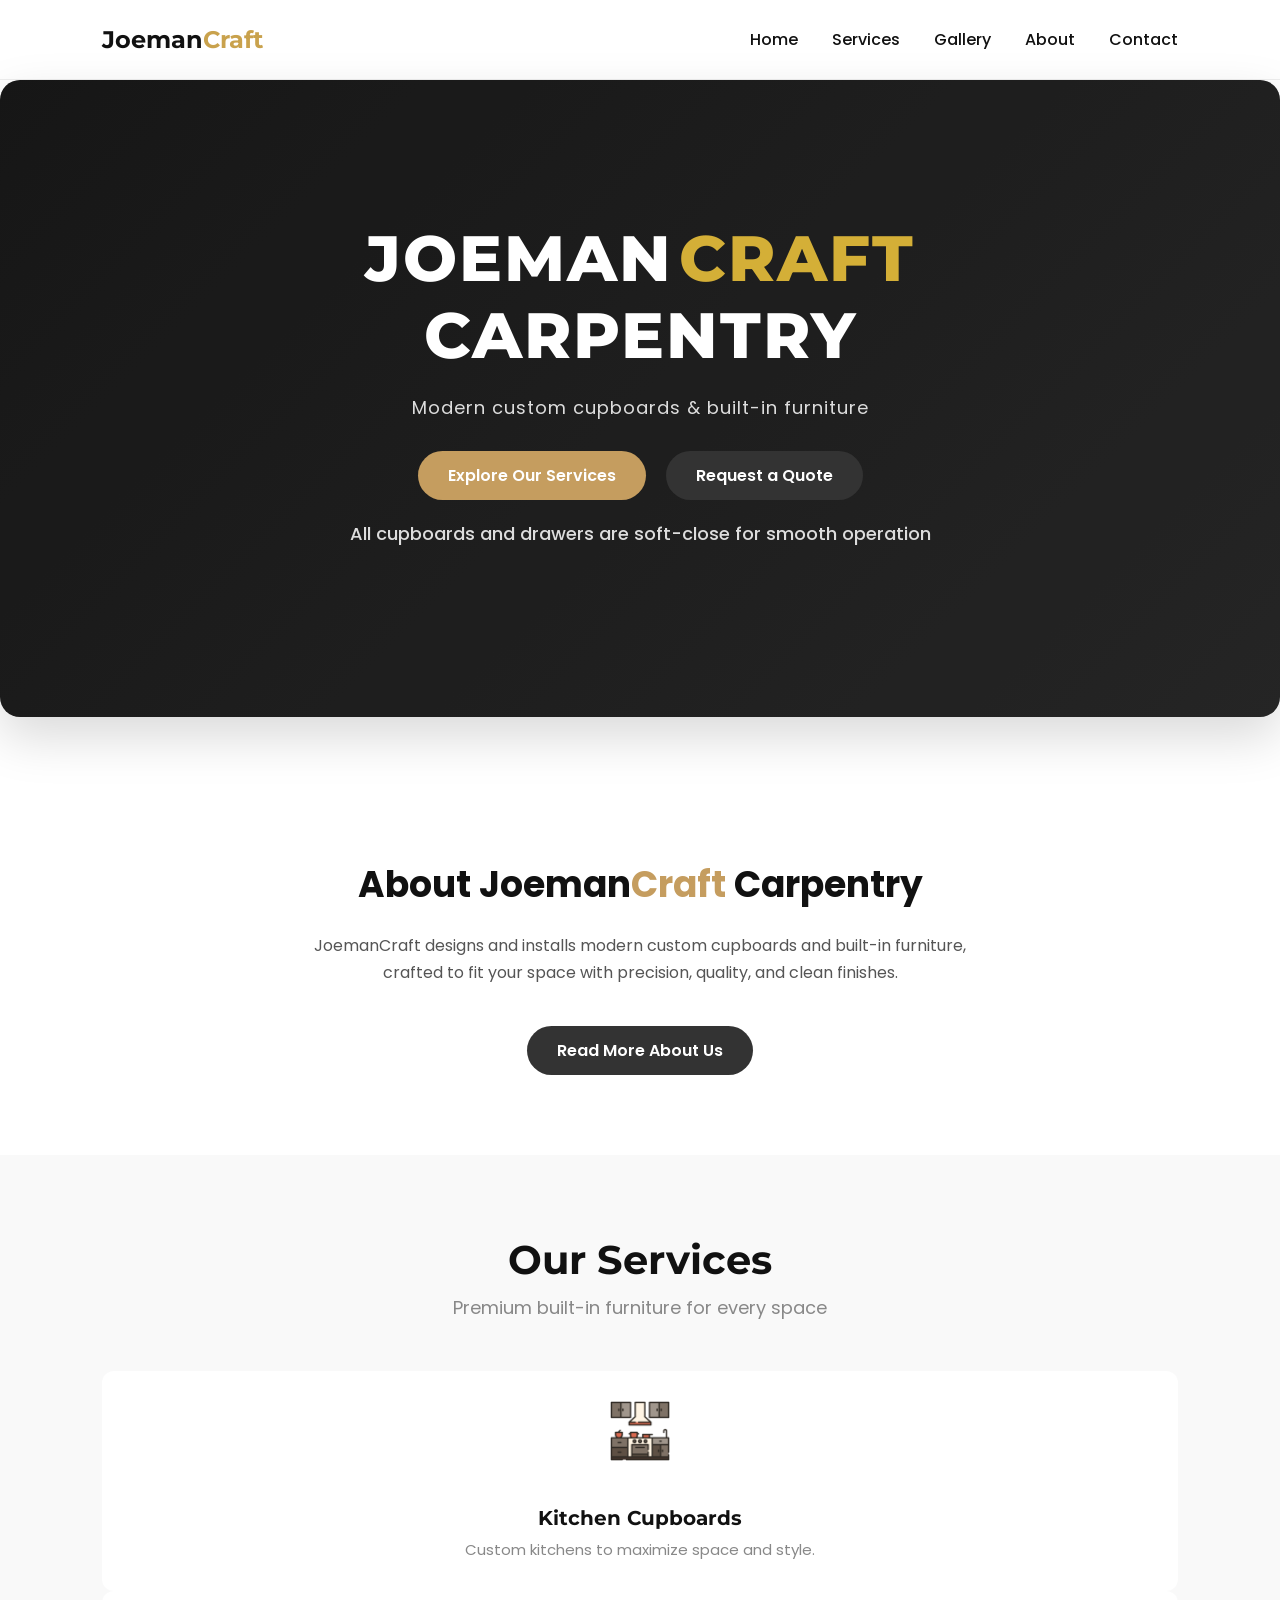
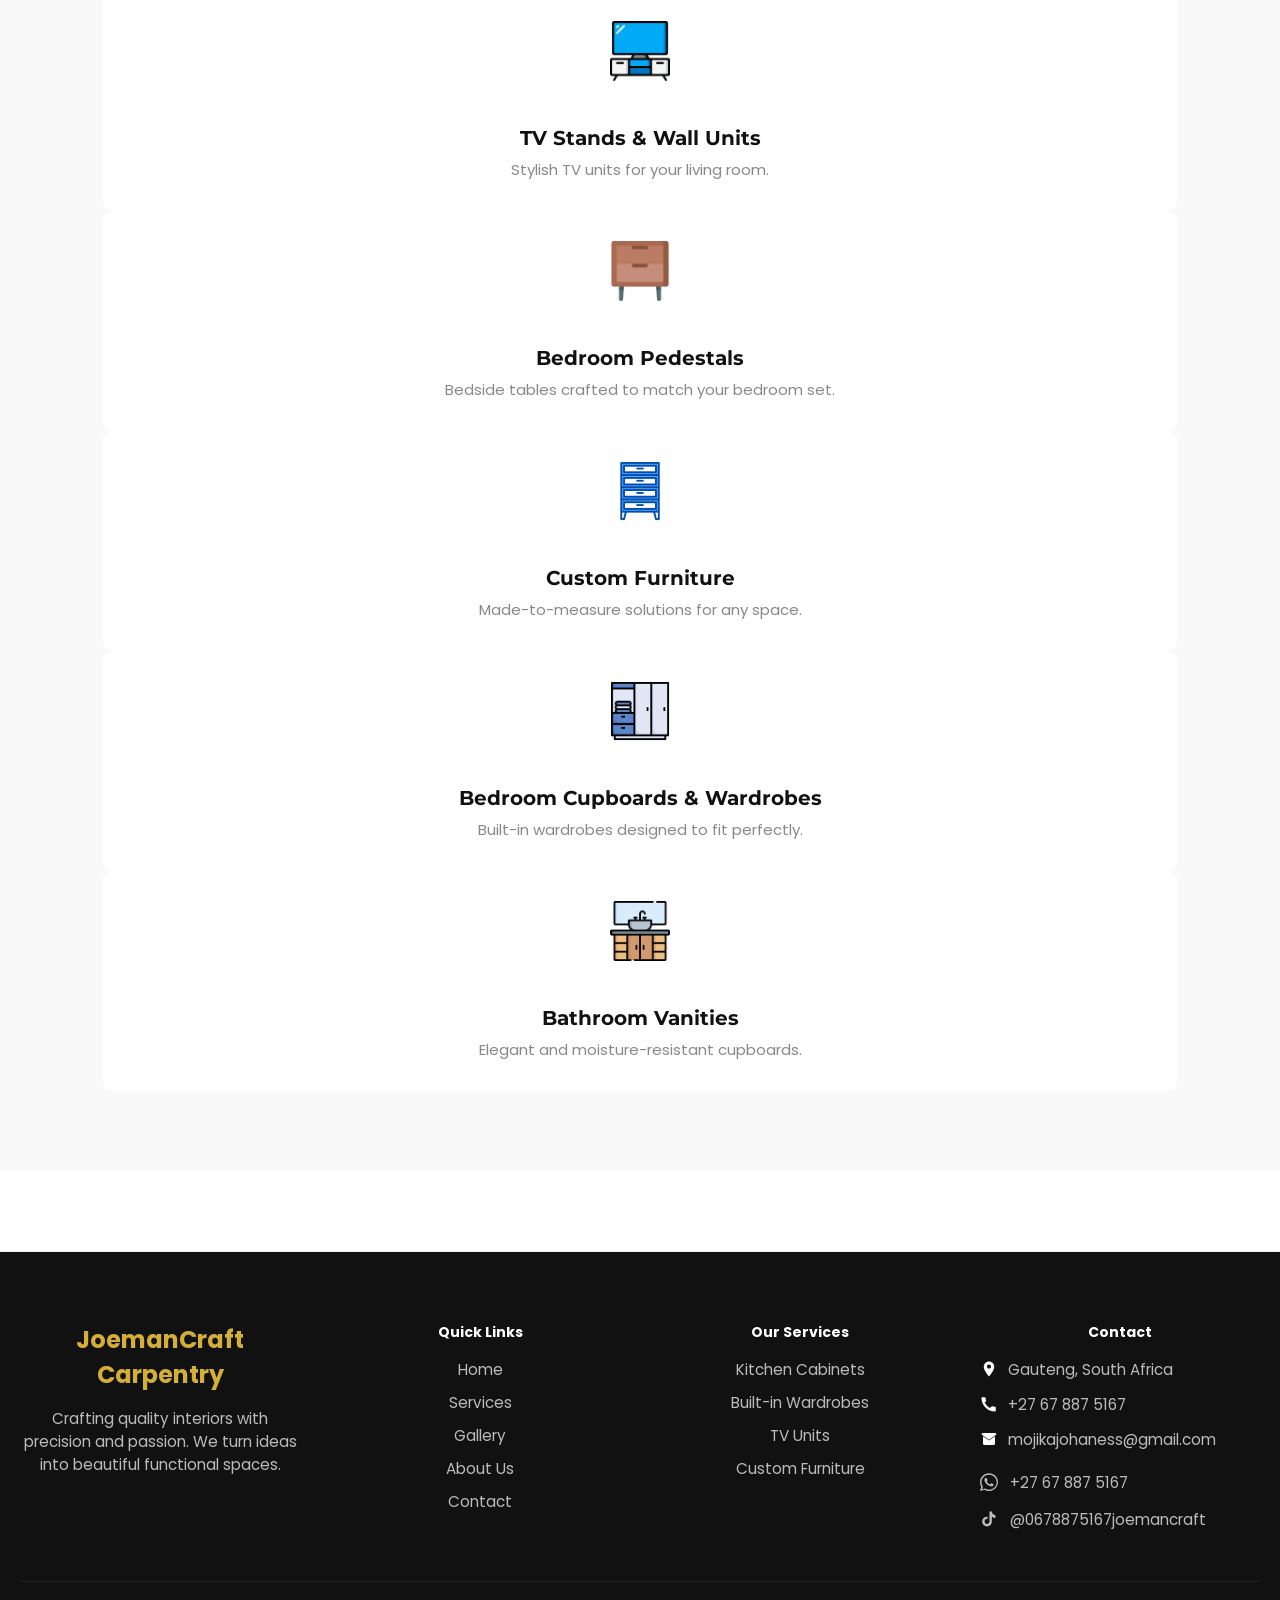
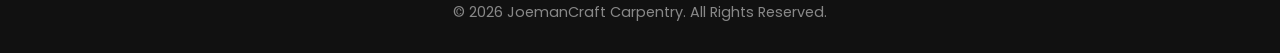
==== commit 29255cff: "Update TikTok username in footer contact section" ====
--- a/index.html
+++ b/index.html
@@ -190,11 +190,11 @@
   </a>
 
   
-  <a href="https://www.tiktok.com/@JoeManCraft" target="_blank" class="social-item">
+  <a href="https://www.tiktok.com/@0678875167joemancraft" target="_blank" class="social-item">
     <svg viewBox="0 0 24 24" class="social-icon">
       <path fill="currentColor" d="M19.589 6.686a4.793 4.793 0 0 1-3.77-4.237V2h-3.19v13.372c0 1.83-1.484 3.314-3.314 3.314a3.314 3.314 0 0 1 0-6.628c.274 0 .54.034.795.097V8.96a6.504 6.504 0 0 0-.795-.05A6.505 6.505 0 1 0 15.82 15.37V8.977a8.003 8.003 0 0 0 4.77 1.582V7.37a4.77 4.77 0 0 1-.001-.684z"/>
     </svg>
-    <span>@JoeManCraft</span>
+    <span>@0678875167joemancraft</span>
   </a>
 
 </div>
